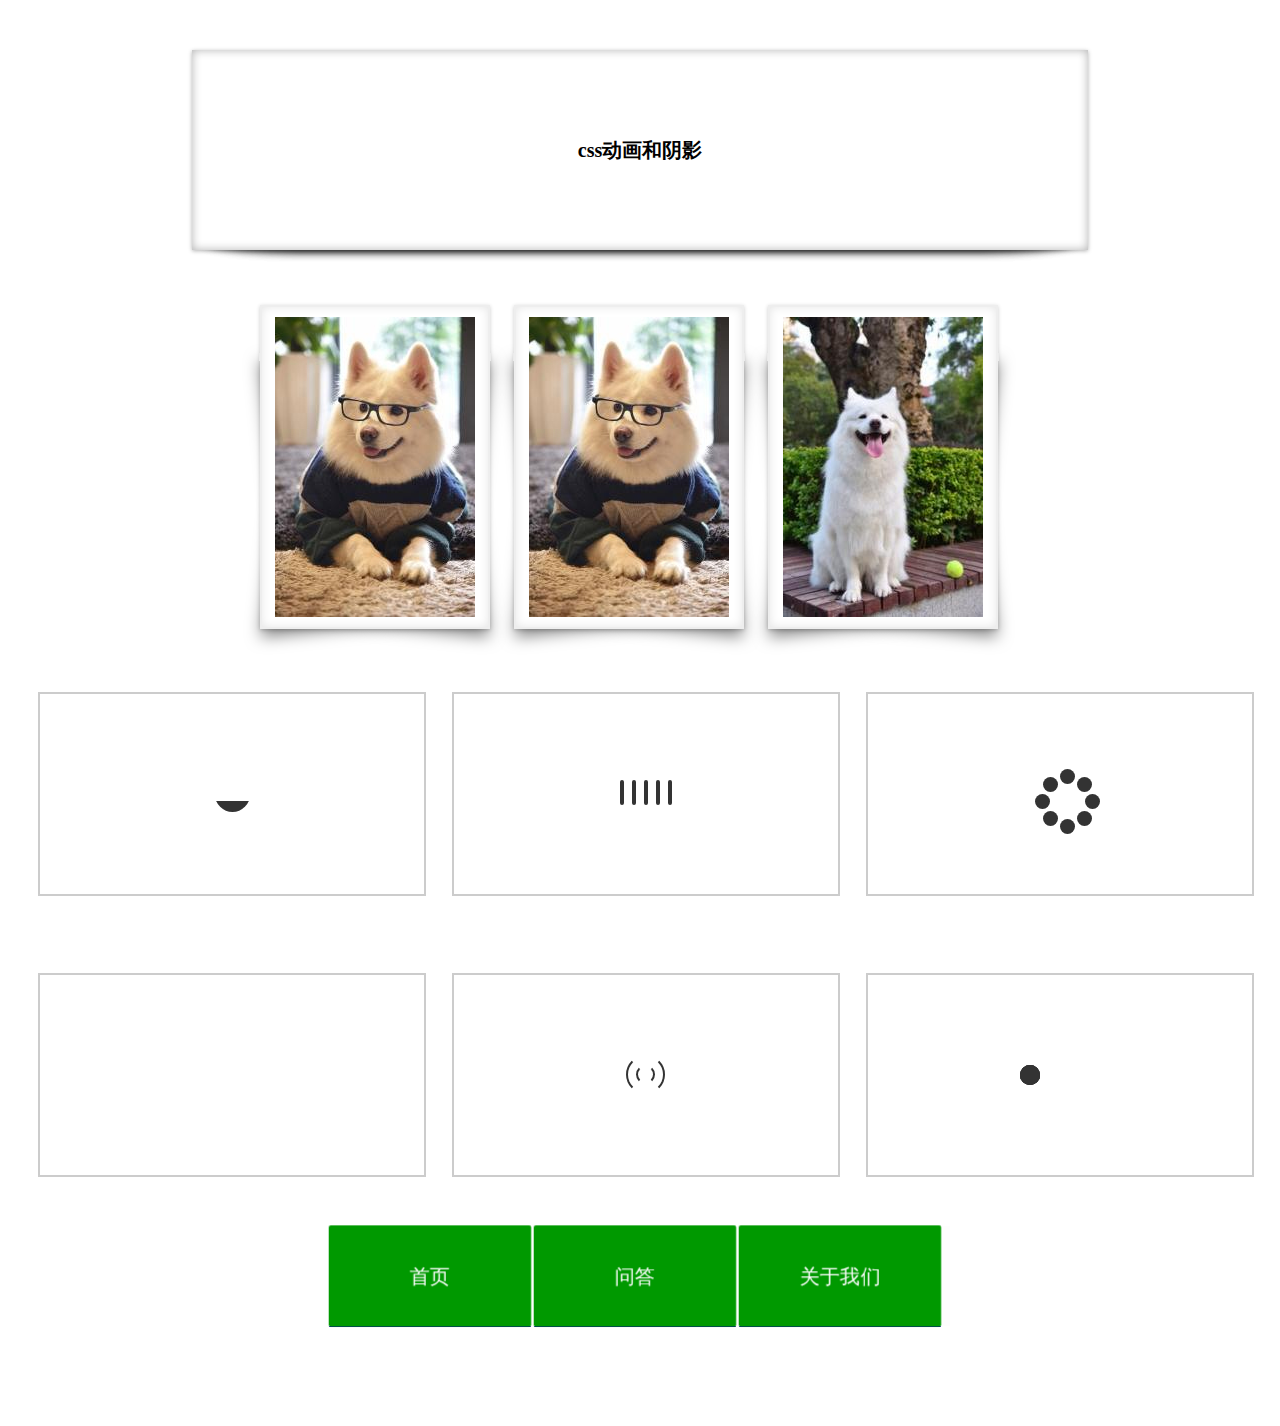
==== css3/shadow/index.html @ dcbdfddb "first commit" ====
<!DOCTYPE html>
<html lang="en">
<head>
	<meta charset="UTF-8">
	<title>Document</title>
	<link rel="stylesheet" type="text/css" href="yinying.css">
</head>
<body>
	<div class="wrap content">
		<h1>css动画和阴影</h1>
	</div>
	<ul class="first">
		<li><img src="./img/n2.jpg"></li>
		<li><img src="./img/n2.jpg"></li>
		<li><img src="./img/n3.jpg"></li>
	</ul>
	<div class="box">
		<div class="inlineBox">
			<div class="loading1">
				<span></span>
			</div>
		</div>
		<div class="inlineBox">
			<div class="loading2">
				<span></span>
				<span></span>
				<span></span>
				<span></span>
				<span></span>
			</div>
		</div>
		<div class="inlineBox">
			<div class="loading3">
				<span></span>
				<span></span>
				<span></span>
				<span></span>
				<span></span>
				<span></span>
				<span></span>
				<span></span>
			</div>
		</div>
	</div>
	<div class="box">
		<div class="inlineBox">
			<div class="loader1">
				<span></span>
				<span></span>
				<span></span>
			</div>
		</div>
		<div class="inlineBox">
			<div class="loader2">
				<span></span>
				<span></span>
			</div>
		</div>
		<div class="inlineBox">
			<div class="loader3">
				<span></span>
				<span></span>
				<span></span>
				<span></span>
				<span></span>
			</div>
		</div>
	</div>
	<ul class="nav">
		<li class="list">
			<a href="#">
				<span>首页</span>
				<span>home</span>
			</a>
		</li>
		<li class="list">
			<a href="#">
				<span>问答</span>
				<span>Q&nbsp;A</span>
			</a>
		</li>
		<li class="list">
			<a href="#">
				<span>关于我们</span>
				<span>about us</span>
			</a>
		</li>
	</ul>
</body>
</html>
---- css3/shadow/yinying.css ----
*{
	padding: 0;
	margin:0; 
}
ul{
	list-style: none;
}
.wrap{
	width: 70%;
	margin: 50px auto;
	height: 200px;
	box-shadow: 0 1px 4px rgba(0,0,0,0.3),0 0 10px rgba(0,0,0,0.3) inset;
	-webkit-box-shadow: 0 1px 4px rgba(0,0,0,0.3),0 0 10px rgba(0,0,0,0.3) inset;
	-moz-box-shadow: 0 1px 4px rgba(0,0,0,0.3),0 0 10px rgba(0,0,0,0.3) inset;
	-o-box-shadow: 0 1px 4px rgba(0,0,0,0.3),0 0 10px rgba(0,0,0,0.3) inset;
	position: relative;
	background:#fff;
}
.wrap h1{
	font-size: 20px;
	line-height: 200px; 
	text-align: center;
}
.wrap:before,.wrap:after{
	content: "";
	position: absolute;
	background: transparent;
	top: 50%;
	bottom: 0;
	left: 15px;
	right: 15px;
	box-shadow: 0 1px 10px rgba(0,0,0,0.8);
	-webkit-box-shadow: 0 1px 10px rgba(0,0,0,0.8);
	-moz-box-shadow: 0 1px 10px rgba(0,0,0,0.8);
	-o-box-shadow: 0 1px 10px rgba(0,0,0,0.8);
	z-index: -1;
	border-radius: 100px/10px;
}
.first{
	width: 780px;
	margin: 20px auto;
}
.first li{
	width: 226px;
	height: 310px;
	margin: 5px 10px;
	display: inline-block;
	border: 2px solid #eee;
	text-align: center;
	padding-top:10px;
	position: relative;
	background-color: #fff;
	box-shadow: 0 1px 4px rgba(0,0,0,0.2),0 0 10px rgba(0,0,0,0.1) inset;
	-webkit-box-shadow: 0 1px 4px rgba(0,0,0,0.2),0 0 10px rgba(0,0,0,0.1) inset;
	-moz-box-shadow: 0 1px 4px rgba(0,0,0,0.2),0 0 10px rgba(0,0,0,0.1) inset;
	-o-box-shadow: 0 1px 4px rgba(0,0,0,0.2),0 0 10px rgba(0,0,0,0.1) inset;
}
.first li img{
	width: 200px;
	height: 300px;
}
.first li:before{
	content: "";
	position: absolute;
	width: 88%;
	height: 80%;
	bottom: 8px;
	left: 15px;
	background: transparent;
	box-shadow: 0 8px 16px rgba(0,0,0,0.5);
	-webkit-box-shadow: 0 8px 16px rgba(0,0,0,0.5);
	-moz-box-shadow: 0 8px 16px rgba(0,0,0,0.5);
	-o-box-shadow: 0 8px 16px rgba(0,0,0,0.5);
	transform: skew(-12deg) scale(-6deg);
	-webkit-transform: skew(-12deg) rotate(-6deg);
	-moz-transform: skew(-12deg) rotate(-6deg);
	-o-transform: skew(-12deg) rotate(-6deg);
	z-index: -2;
}
.first li:after{
	content: "";
	position: absolute;
	width: 88%;
	height: 80%;
	bottom: 8px;
	right: 15px;
	background:transparent;
	box-shadow: 0 8px 16px rgba(0,0,0,0.5);
	-webkit-box-shadow: 0 8px 16px rgba(0,0,0,0.5);
	-moz-box-shadow: 0 8px 16px rgba(0,0,0,0.5);
	-o-box-shadow: 0 8px 16px rgba(0,0,0,0.5);
	transform: skew(12deg) scale(6deg);
	-webkit-transform: skew(12deg) rotate(6deg);
	-moz-transform: skew(12deg) rotate(6deg);
	-o-transform: skew(12deg) rotate(6deg);
	z-index: -2;
}


.box{
	width: 100%;
	padding: 3%;
	overflow: hidden;
}
.inlineBox{
	width: 30%;
	float: left;
	height: 200px;
	border: 2px solid #ccc;
	margin-right: 2%;
	overflow: hidden;
	display: flex;
	align-items:center;
	justify-content:center;
}
@-webkit-keyframes loading1{
	0%{
		transform:rotate(0deg);
	}
	50%{
		transform:rotate(180deg);
	}
	100%{
		transform:rotate(360deg);
	}
}
.inlineBox .loading1{
	width: 35px;
	height: 35px;
	position: relative;
}
.inlineBox .loading1 span{
	display: block;
	width: 100%;
	height: 100%;
	border-radius: 50%;
	background:linear-gradient(transparent 0%,transparent 70%, #333 70%, #333 100%);
	/*-webkit-animation:loading1 0.6s linear 0s infinite;*/
}

.inlineBox .loading2 span{
	display: inline-block;
	width: 4px;
	height: 25px;
	background-color: #333;
	margin: 0 2px;
	border-radius: 2px;
}
@-webkit-keyframes loading2{
	0%{
		transform:scaleY(1);
	}
	50%{
		transform:scaleY(0.4);
	}
	100%{
		transform:scaleY(1);
	}
}

.loading2 span:nth-child(1){
	-webkit-animation:loading2 1s ease-in 0.1s infinite;
}
.loading2 span:nth-child(2){
	-webkit-animation:loading2 1s ease-in 0.2s infinite;
}
.loading2 span:nth-child(3){
	-webkit-animation:loading2 1s ease-in 0.3s infinite;
}
.loading2 span:nth-child(4){
	-webkit-animation:loading2 1s ease-in 0.4s infinite;
}
.loading2 span:nth-child(5){
	-webkit-animation:loading2 1s ease-in 0.5s infinite;
}
.loading3{
	position: relative;
}
.loading3 span{
	display: block;
	width: 15px;
	height: 15px;
	border-radius: 50%;
	background-color: #333;
	position: absolute;
}
.loading3 span:nth-child(1){
	top: 25px;
	left: 0;
	-webkit-animation:loading3 1s ease 0s infinite;
}
.loading3 span:nth-child(2){
	top: 17px;
	left:17px;
	-webkit-animation:loading3 1s ease -0.12s infinite;
}
.loading3 span:nth-child(3){
	top: 0px;
	left: 25px;
	-webkit-animation:loading3 1s ease -0.24s infinite;
}
.loading3 span:nth-child(4){
	top: -17px;
	left:17px;
	-webkit-animation:loading3 1s ease -0.36s infinite;
}
.loading3 span:nth-child(5){
	top: -25px;
	left:0px;
	-webkit-animation:loading3 1s ease -0.48s infinite;
}
.loading3 span:nth-child(6){
	top: -17px;
	left:-17px;
	-webkit-animation:loading3 1s ease -0.6s infinite;
}
.loading3 span:nth-child(7){
	top: 0;
	left: -25px;
	-webkit-animation:loading3 1s ease -0.72s infinite;
}
.loading3 span:nth-child(8){
	top: 17px;
	left: -17px;
	-webkit-animation:loading3 1s ease -0.84s infinite;
}

@-webkit-keyframes loading3{
	50%{
		transform:scale(0.4);
		opacity: 0.3;
	}
	100%{
		transform:scale(1);
		opacity: 1;
	}
}

@-webkit-keyframes loader1{
	0%{
		transform:scale(0);
		opacity: 0;
	}
	5%{
		opacity: 1;
	}
	100%{
		transform:scale(1);
		opacity: 0;
	}
}

.loader1{
	width: 60px;
	height: 60px;
	position: relative;
}
.loader1 span{
	display: block;
	width: 60px;
	height: 60px;
	border-radius: 50%;
	background-color: #333;
	position: absolute;
	left: 0;
	top: 0;
	opacity: 0;
}
.loader1 span:nth-child(1){
  -webkit-animation:loader1 1s linear 0s infinite;
}
.loader1 span:nth-child(2){
  -webkit-animation:loader1 1s linear 0.2s infinite;
}
.loader1 span:nth-child(3){
  -webkit-animation:loader1 1s linear 0.4s infinite;
}
@-webkit-keyframes loader2{
	0%{
		transform:rotate(0deg) scale(1);
	}
	50%{
		transform:rotate(180deg) scale(0.6);
	}
	100%{
		transform:rotate(360deg) scale(1);
	}
}

.loader2{
	width: 40px;
	height: 40px;
	position: relative;
}
.loader2 span{
	display: block;
	border: 2px solid #333;
	border-color: transparent #333;
	border-radius: 50%;
	position: absolute;
}
.loader2 span:nth-child(1){
	width: 35px;
	height: 35px;
	top: 0;
	left: 0;
	-webkit-animation:loader2 1s ease-in-out 0s infinite;
}
.loader2 span:nth-child(2){
	width: 15px;
	height: 15px;
	top: 10px;
	left: 10px;
	-webkit-animation:loader2 1s ease-in-out 0.5s infinite reverse;
}

@-webkit-keyframes loader3{
	0%{
		left: 100px;
		top: 0;
	}
	80%{
		left: 0;
		top: 0;
	}
	85%{
		left: 0;
		top: -20px;
		width: 20px;
		height: 20px;
	}
	90%{
		width: 40px;
		height: 20px;
	}
	95%{
		left: 100px;
		top: -20px;
		width: 20px;
		height: 20px;
	}
	100%{
		left: 100px;
		top: 0;
	}
}
.loader3{
	width: 80px;
	height: 20px;
	position: relative;
}
.loader3 span{
	display: block;
	width: 20px;
	height: 20px;
  background-color: #333;
	border-radius: 50%;
	margin-right: 10px;
	position: absolute;
}
.loader3 span:nth-child(1){
	-webkit-animation:loader3 2s linear 0s infinite;
}
.loader3 span:nth-child(2){
	-webkit-animation:loader3 2s linear -0.4s infinite;
}
.loader3 span:nth-child(3){
	-webkit-animation:loader3 2s linear -0.8s infinite;
}
.loader3 span:nth-child(4){
	-webkit-animation:loader3 2s linear -1.2s infinite;
}
.loader3 span:nth-child(5){
	-webkit-animation:loader3 2s linear -1.6s infinite;
}


.nav{
	width: 620px;
	margin: 10px auto 100px auto;
	background-color: #fdfdfd;
}
.nav:after{
	content: "";
	clear: both;
	display: block;
	overflow: hidden;

}
.nav li{
	width: 200px;
	height: 100px;
	margin-right: 5px;
	float: left;
	perspective:4000px;
}
.nav .list a{
	display: block;
	text-decoration: none;
	height: 100px;
	transition:all 0.5s;
	transform-style:preserve-3d;
}
.nav .list a span{
	display: block;
	height: 100px;
	line-height: 100px;
	color: #fff;
	text-align: center;
	font-size: 20px;
	border-radius: 2px;
	transition:all 0.5s;
	margin: 0;
}
.nav .list a span:first-child{
	background-color: #090;
	transform:translateZ(50px);
}
.nav .list a span:last-child{
	background-color: #009;
	transform:translateZ(50px) rotateX(-90deg);
	margin-top: -50px;
}
.nav .list a:hover{
	transform:rotateX(90deg);
}
.nav .list a:hover span:last-child{
	margin-top: 0px;
	transform:translateZ(0) rotateX(-90deg);
}
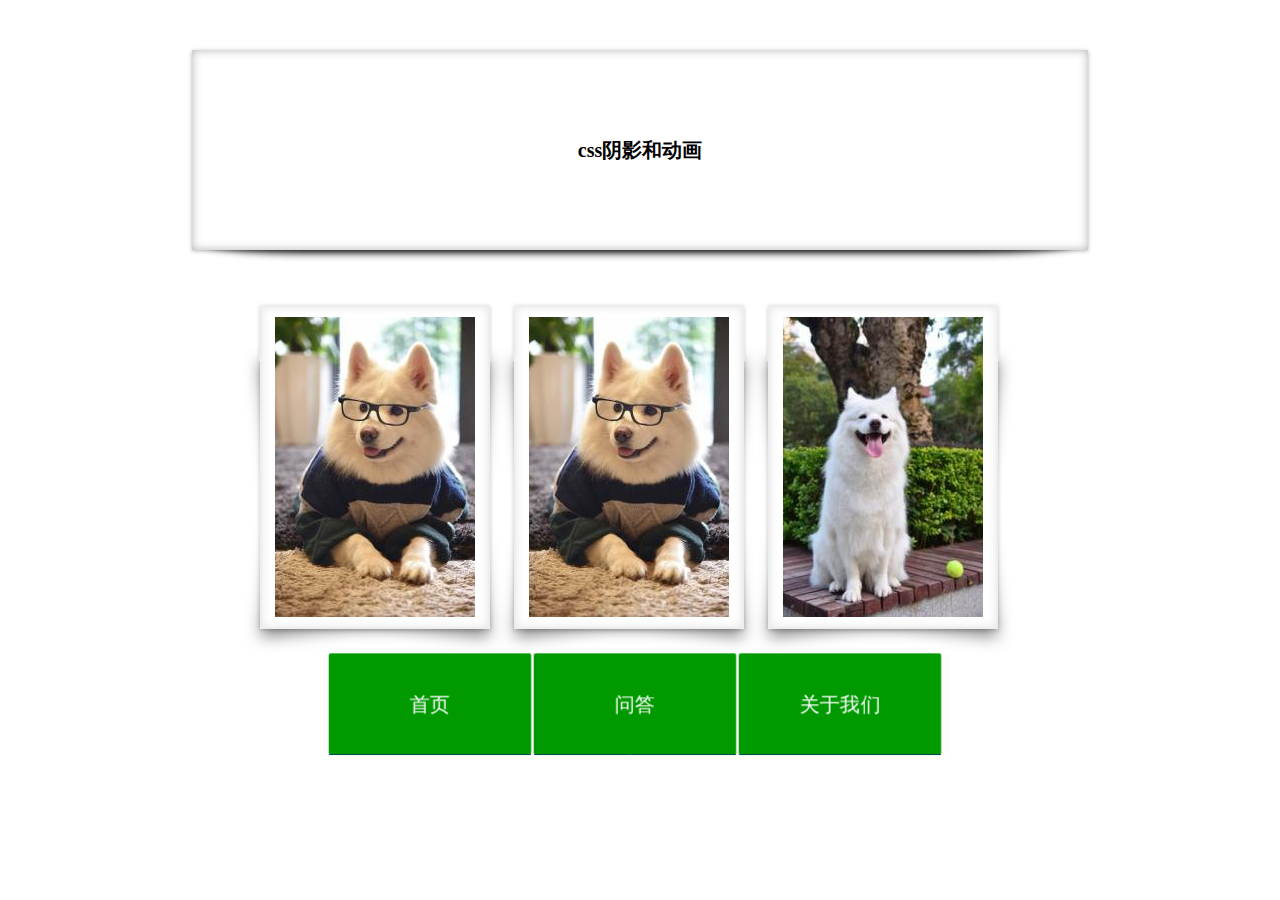
==== commit 99bcdc4d: "split loading" ====
--- a/css3/shadow/index.html
+++ b/css3/shadow/index.html
@@ -2,70 +2,18 @@
 <html lang="en">
 <head>
 	<meta charset="UTF-8">
-	<title>Document</title>
+	<title>css3 阴影和动画</title>
 	<link rel="stylesheet" type="text/css" href="yinying.css">
 </head>
 <body>
 	<div class="wrap content">
-		<h1>css动画和阴影</h1>
+		<h1>css阴影和动画</h1>
 	</div>
 	<ul class="first">
 		<li><img src="./img/n2.jpg"></li>
 		<li><img src="./img/n2.jpg"></li>
 		<li><img src="./img/n3.jpg"></li>
 	</ul>
-	<div class="box">
-		<div class="inlineBox">
-			<div class="loading1">
-				<span></span>
-			</div>
-		</div>
-		<div class="inlineBox">
-			<div class="loading2">
-				<span></span>
-				<span></span>
-				<span></span>
-				<span></span>
-				<span></span>
-			</div>
-		</div>
-		<div class="inlineBox">
-			<div class="loading3">
-				<span></span>
-				<span></span>
-				<span></span>
-				<span></span>
-				<span></span>
-				<span></span>
-				<span></span>
-				<span></span>
-			</div>
-		</div>
-	</div>
-	<div class="box">
-		<div class="inlineBox">
-			<div class="loader1">
-				<span></span>
-				<span></span>
-				<span></span>
-			</div>
-		</div>
-		<div class="inlineBox">
-			<div class="loader2">
-				<span></span>
-				<span></span>
-			</div>
-		</div>
-		<div class="inlineBox">
-			<div class="loader3">
-				<span></span>
-				<span></span>
-				<span></span>
-				<span></span>
-				<span></span>
-			</div>
-		</div>
-	</div>
 	<ul class="nav">
 		<li class="list">
 			<a href="#">
--- a/css3/shadow/yinying.css
+++ b/css3/shadow/yinying.css
@@ -96,285 +96,6 @@
 	z-index: -2;
 }
 
-
-.box{
-	width: 100%;
-	padding: 3%;
-	overflow: hidden;
-}
-.inlineBox{
-	width: 30%;
-	float: left;
-	height: 200px;
-	border: 2px solid #ccc;
-	margin-right: 2%;
-	overflow: hidden;
-	display: flex;
-	align-items:center;
-	justify-content:center;
-}
-@-webkit-keyframes loading1{
-	0%{
-		transform:rotate(0deg);
-	}
-	50%{
-		transform:rotate(180deg);
-	}
-	100%{
-		transform:rotate(360deg);
-	}
-}
-.inlineBox .loading1{
-	width: 35px;
-	height: 35px;
-	position: relative;
-}
-.inlineBox .loading1 span{
-	display: block;
-	width: 100%;
-	height: 100%;
-	border-radius: 50%;
-	background:linear-gradient(transparent 0%,transparent 70%, #333 70%, #333 100%);
-	/*-webkit-animation:loading1 0.6s linear 0s infinite;*/
-}
-
-.inlineBox .loading2 span{
-	display: inline-block;
-	width: 4px;
-	height: 25px;
-	background-color: #333;
-	margin: 0 2px;
-	border-radius: 2px;
-}
-@-webkit-keyframes loading2{
-	0%{
-		transform:scaleY(1);
-	}
-	50%{
-		transform:scaleY(0.4);
-	}
-	100%{
-		transform:scaleY(1);
-	}
-}
-
-.loading2 span:nth-child(1){
-	-webkit-animation:loading2 1s ease-in 0.1s infinite;
-}
-.loading2 span:nth-child(2){
-	-webkit-animation:loading2 1s ease-in 0.2s infinite;
-}
-.loading2 span:nth-child(3){
-	-webkit-animation:loading2 1s ease-in 0.3s infinite;
-}
-.loading2 span:nth-child(4){
-	-webkit-animation:loading2 1s ease-in 0.4s infinite;
-}
-.loading2 span:nth-child(5){
-	-webkit-animation:loading2 1s ease-in 0.5s infinite;
-}
-.loading3{
-	position: relative;
-}
-.loading3 span{
-	display: block;
-	width: 15px;
-	height: 15px;
-	border-radius: 50%;
-	background-color: #333;
-	position: absolute;
-}
-.loading3 span:nth-child(1){
-	top: 25px;
-	left: 0;
-	-webkit-animation:loading3 1s ease 0s infinite;
-}
-.loading3 span:nth-child(2){
-	top: 17px;
-	left:17px;
-	-webkit-animation:loading3 1s ease -0.12s infinite;
-}
-.loading3 span:nth-child(3){
-	top: 0px;
-	left: 25px;
-	-webkit-animation:loading3 1s ease -0.24s infinite;
-}
-.loading3 span:nth-child(4){
-	top: -17px;
-	left:17px;
-	-webkit-animation:loading3 1s ease -0.36s infinite;
-}
-.loading3 span:nth-child(5){
-	top: -25px;
-	left:0px;
-	-webkit-animation:loading3 1s ease -0.48s infinite;
-}
-.loading3 span:nth-child(6){
-	top: -17px;
-	left:-17px;
-	-webkit-animation:loading3 1s ease -0.6s infinite;
-}
-.loading3 span:nth-child(7){
-	top: 0;
-	left: -25px;
-	-webkit-animation:loading3 1s ease -0.72s infinite;
-}
-.loading3 span:nth-child(8){
-	top: 17px;
-	left: -17px;
-	-webkit-animation:loading3 1s ease -0.84s infinite;
-}
-
-@-webkit-keyframes loading3{
-	50%{
-		transform:scale(0.4);
-		opacity: 0.3;
-	}
-	100%{
-		transform:scale(1);
-		opacity: 1;
-	}
-}
-
-@-webkit-keyframes loader1{
-	0%{
-		transform:scale(0);
-		opacity: 0;
-	}
-	5%{
-		opacity: 1;
-	}
-	100%{
-		transform:scale(1);
-		opacity: 0;
-	}
-}
-
-.loader1{
-	width: 60px;
-	height: 60px;
-	position: relative;
-}
-.loader1 span{
-	display: block;
-	width: 60px;
-	height: 60px;
-	border-radius: 50%;
-	background-color: #333;
-	position: absolute;
-	left: 0;
-	top: 0;
-	opacity: 0;
-}
-.loader1 span:nth-child(1){
-  -webkit-animation:loader1 1s linear 0s infinite;
-}
-.loader1 span:nth-child(2){
-  -webkit-animation:loader1 1s linear 0.2s infinite;
-}
-.loader1 span:nth-child(3){
-  -webkit-animation:loader1 1s linear 0.4s infinite;
-}
-@-webkit-keyframes loader2{
-	0%{
-		transform:rotate(0deg) scale(1);
-	}
-	50%{
-		transform:rotate(180deg) scale(0.6);
-	}
-	100%{
-		transform:rotate(360deg) scale(1);
-	}
-}
-
-.loader2{
-	width: 40px;
-	height: 40px;
-	position: relative;
-}
-.loader2 span{
-	display: block;
-	border: 2px solid #333;
-	border-color: transparent #333;
-	border-radius: 50%;
-	position: absolute;
-}
-.loader2 span:nth-child(1){
-	width: 35px;
-	height: 35px;
-	top: 0;
-	left: 0;
-	-webkit-animation:loader2 1s ease-in-out 0s infinite;
-}
-.loader2 span:nth-child(2){
-	width: 15px;
-	height: 15px;
-	top: 10px;
-	left: 10px;
-	-webkit-animation:loader2 1s ease-in-out 0.5s infinite reverse;
-}
-
-@-webkit-keyframes loader3{
-	0%{
-		left: 100px;
-		top: 0;
-	}
-	80%{
-		left: 0;
-		top: 0;
-	}
-	85%{
-		left: 0;
-		top: -20px;
-		width: 20px;
-		height: 20px;
-	}
-	90%{
-		width: 40px;
-		height: 20px;
-	}
-	95%{
-		left: 100px;
-		top: -20px;
-		width: 20px;
-		height: 20px;
-	}
-	100%{
-		left: 100px;
-		top: 0;
-	}
-}
-.loader3{
-	width: 80px;
-	height: 20px;
-	position: relative;
-}
-.loader3 span{
-	display: block;
-	width: 20px;
-	height: 20px;
-  background-color: #333;
-	border-radius: 50%;
-	margin-right: 10px;
-	position: absolute;
-}
-.loader3 span:nth-child(1){
-	-webkit-animation:loader3 2s linear 0s infinite;
-}
-.loader3 span:nth-child(2){
-	-webkit-animation:loader3 2s linear -0.4s infinite;
-}
-.loader3 span:nth-child(3){
-	-webkit-animation:loader3 2s linear -0.8s infinite;
-}
-.loader3 span:nth-child(4){
-	-webkit-animation:loader3 2s linear -1.2s infinite;
-}
-.loader3 span:nth-child(5){
-	-webkit-animation:loader3 2s linear -1.6s infinite;
-}
-
-
 .nav{
 	width: 620px;
 	margin: 10px auto 100px auto;
